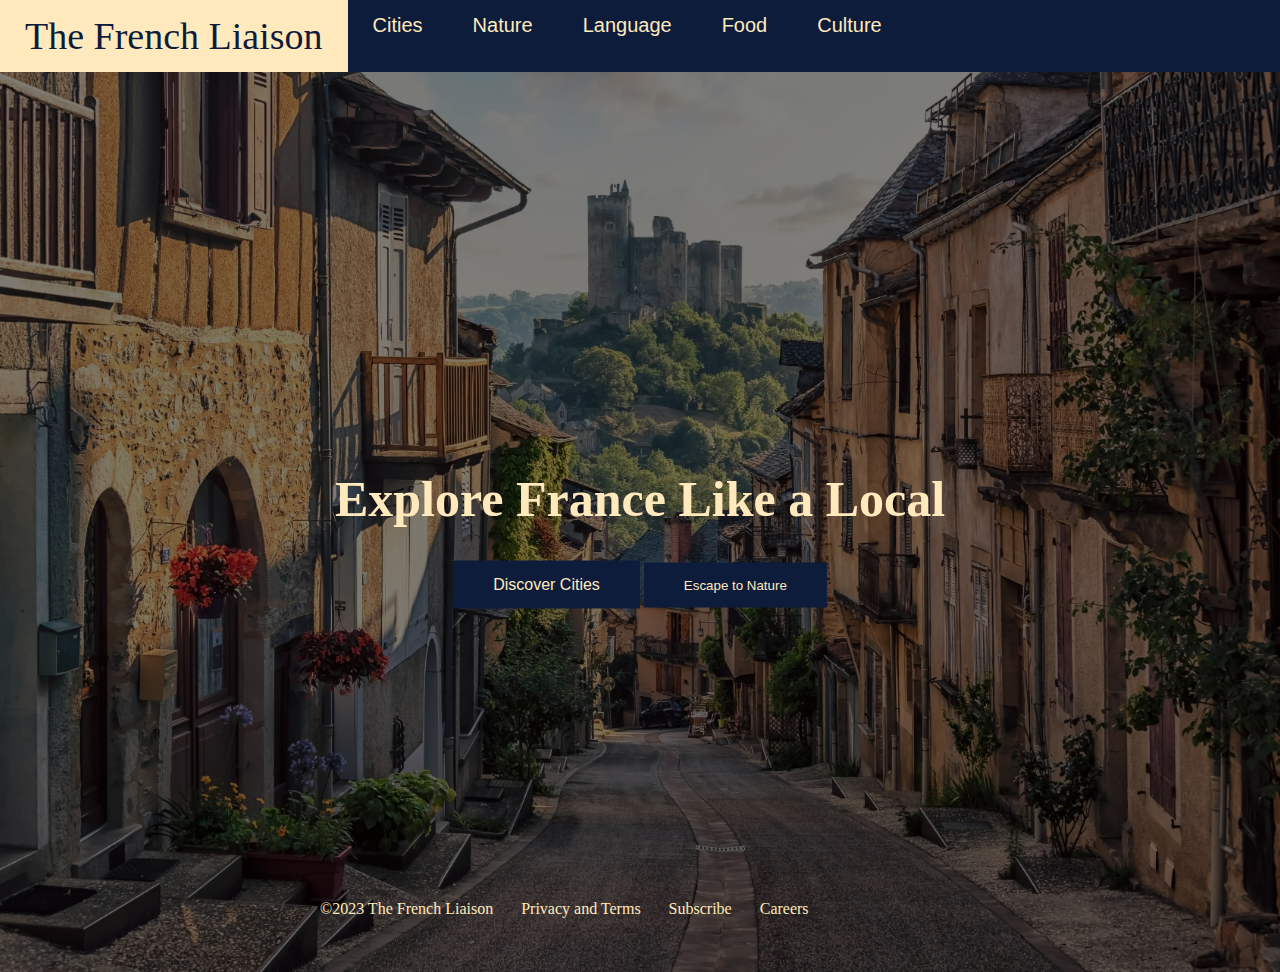
==== index.html @ 562f098b "nav bar" ====
<!DOCTYPE html>
<html>
<head>
<meta name="viewport" content="width=device-width, initial-scale=1">
  <title>The French Liason</title>
    <style>
      .topnav {
        overflow: hidden;
        background-color:#0E1C3C;
      }

      .topnav a {
        float: left;
        color: #FFE9BD;
        text-align: center;
        padding: 14px 25px;
        text-decoration: none;
        font-size: 20px;
      }


      .topnav a:hover {
        background-color: #FFE9BD;
        color:#0E1C3C ;
      }

      .topnav a.active {
        background-color: #0E1C3C;
        color: #FFE9BD;
      }

      body, html {
        height: 100%;
        margin: 0;
        font-family: Georgia, Times, 'Times New Roman', serif;
      }

      .hero-image {
        background-image: linear-gradient(rgba(0, 0, 0, 0.5), rgba(0, 0, 0, 0.5)), url("./assests/images/castlestreet.jpeg");
        height: 100%;
        background-position: center;
        background-repeat: no-repeat;
        background-size: cover;
        position: relative;
      }

      .hero-text {
        text-align: center;
        position: absolute;
        top: 50%;
        left: 50%;
        transform: translate(-50%, -50%);
        color: #FFE9BD;
      }

      .hero-text button {
        border: none;
        outline: 0;
        display: inline-block;
        padding: 15px 40px;
        color: #FFE9BD;
        background-color: #0E1C3C;
        text-align: center;
        cursor: pointer;
      }

      .hero-text button:hover {
        background-color: #FFE9BD;
        color: #0E1C3C;
      }

      .footer {
        text-align: center;
        position: absolute;
        display: inline-block;
        top: 100%;
        left: 25%;
        color: #FFE9BD;    
      }
  </style>
</head>
<body>
    <div class="topnav">
      <a class=".text-logo" style="font-size: 38px; font-family: Georgia, 'Times New Roman', Times, serif;" href="index.html">The French Liaison</a>
			<a href="/cities.html" style="font-family: Verdana, Geneva, Tahoma, sans-serif;">Cities</a>
			<a href="/nature.html" style="font-family: Verdana, Geneva, Tahoma, sans-serif;">Nature</a>
			<a href="/language.html"style= "font-family: Verdana, Geneva, Tahoma, sans-serif;" >Language</a>
			<a href="/food.html"style= "font-family: Verdana, Geneva, Tahoma, sans-serif;" >Food</a>
			<a href="/culture.html"style= "font-family: Verdana, Geneva, Tahoma, sans-serif;" >Culture</a>
      </div>

<div class="hero-image">
  <div class="hero-text">
    <h1 style="font-size:50px">Explore France Like a Local</h1>
    <button href="/cities.html" style="font-size:16px" > Discover Cities</button>
    <button href="/nature.html" font-size:16px">Escape to Nature</button>
  </div>
</div>
  <footer class="footer" >©2023 The French Liaison &nbsp;&nbsp;&nbsp;&nbsp;&nbsp; Privacy and Terms &nbsp;&nbsp;&nbsp;&nbsp;&nbsp; Subscribe &nbsp;&nbsp;&nbsp;&nbsp;&nbsp; Careers</footer>  
</body>
</html>
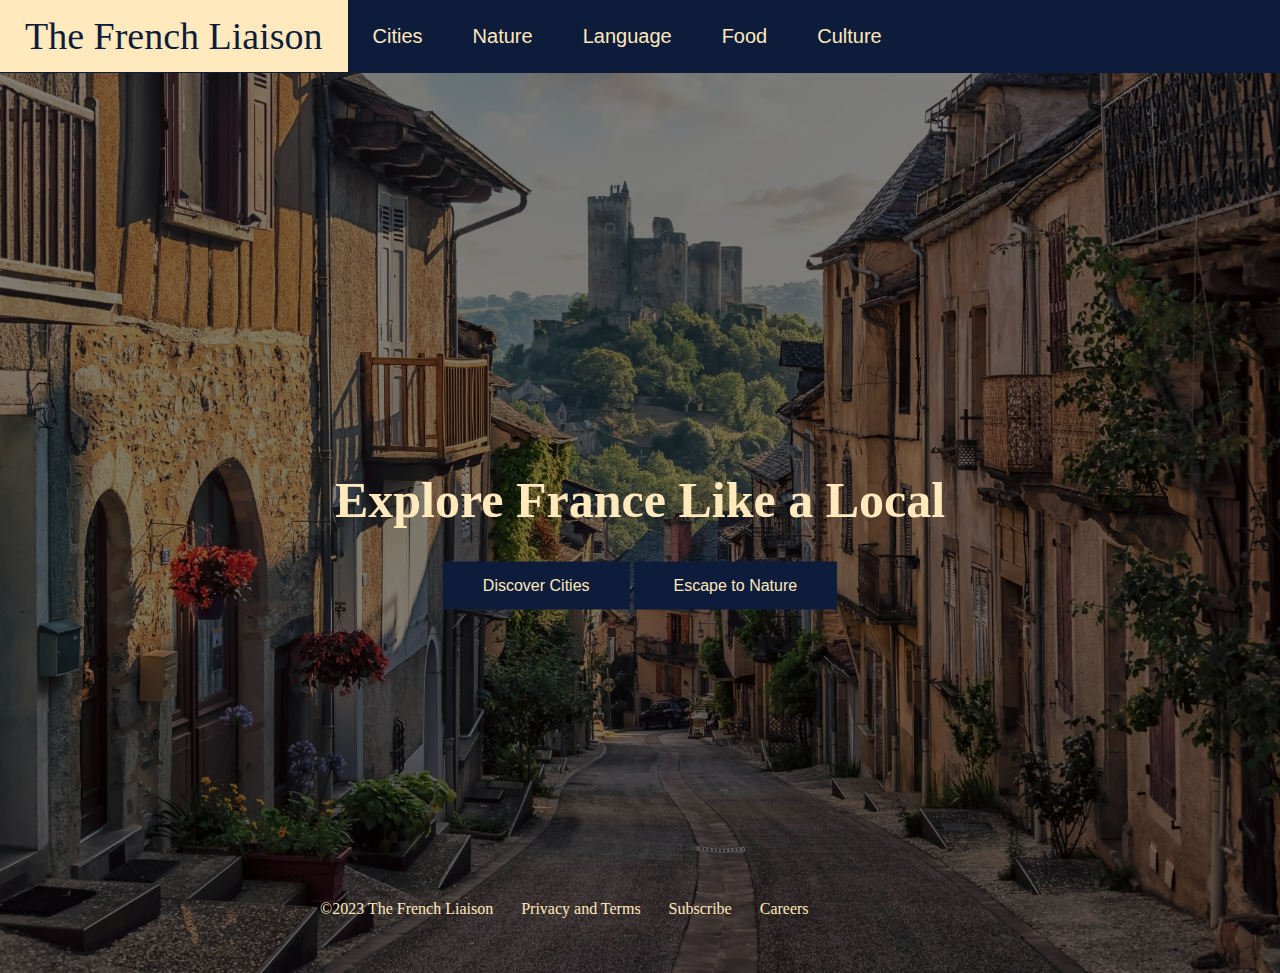
==== commit 54517721: "nav bar" ====
--- a/index.html
+++ b/index.html
@@ -82,18 +82,18 @@
 <body>
     <div class="topnav">
       <a class=".text-logo" style="font-size: 38px; font-family: Georgia, 'Times New Roman', Times, serif;" href="index.html">The French Liaison</a>
-			<a href="/cities.html" style="font-family: Verdana, Geneva, Tahoma, sans-serif;">Cities</a>
-			<a href="/nature.html" style="font-family: Verdana, Geneva, Tahoma, sans-serif;">Nature</a>
-			<a href="/language.html"style= "font-family: Verdana, Geneva, Tahoma, sans-serif;" >Language</a>
-			<a href="/food.html"style= "font-family: Verdana, Geneva, Tahoma, sans-serif;" >Food</a>
-			<a href="/culture.html"style= "font-family: Verdana, Geneva, Tahoma, sans-serif;" >Culture</a>
+			<a href="/cities.html" style="padding: 25px; font-family:  Verdana, Geneva, Tahoma, sans-serif;">Cities</a>
+			<a href="/nature.html" style="padding: 25px; font-family: Verdana, Geneva, Tahoma, sans-serif;">Nature</a>
+			<a href="/language.html"style= "padding: 25px; font-family: Verdana, Geneva, Tahoma, sans-serif;" >Language</a>
+			<a href="/food.html"style= "padding: 25px; font-family: Verdana, Geneva, Tahoma, sans-serif;" >Food</a>
+			<a href="/culture.html"style= "padding: 25px; font-family: Verdana, Geneva, Tahoma, sans-serif;" >Culture</a>
       </div>
 
 <div class="hero-image">
   <div class="hero-text">
     <h1 style="font-size:50px">Explore France Like a Local</h1>
-    <button href="/cities.html" style="font-size:16px" > Discover Cities</button>
-    <button href="/nature.html" font-size:16px">Escape to Nature</button>
+    <button href="/cities.html" style="font-size:16px"> Discover Cities</button>
+    <button href="/nature.html" style="font-size:16px">Escape to Nature</button>
   </div>
 </div>
   <footer class="footer" >©2023 The French Liaison &nbsp;&nbsp;&nbsp;&nbsp;&nbsp; Privacy and Terms &nbsp;&nbsp;&nbsp;&nbsp;&nbsp; Subscribe &nbsp;&nbsp;&nbsp;&nbsp;&nbsp; Careers</footer>  
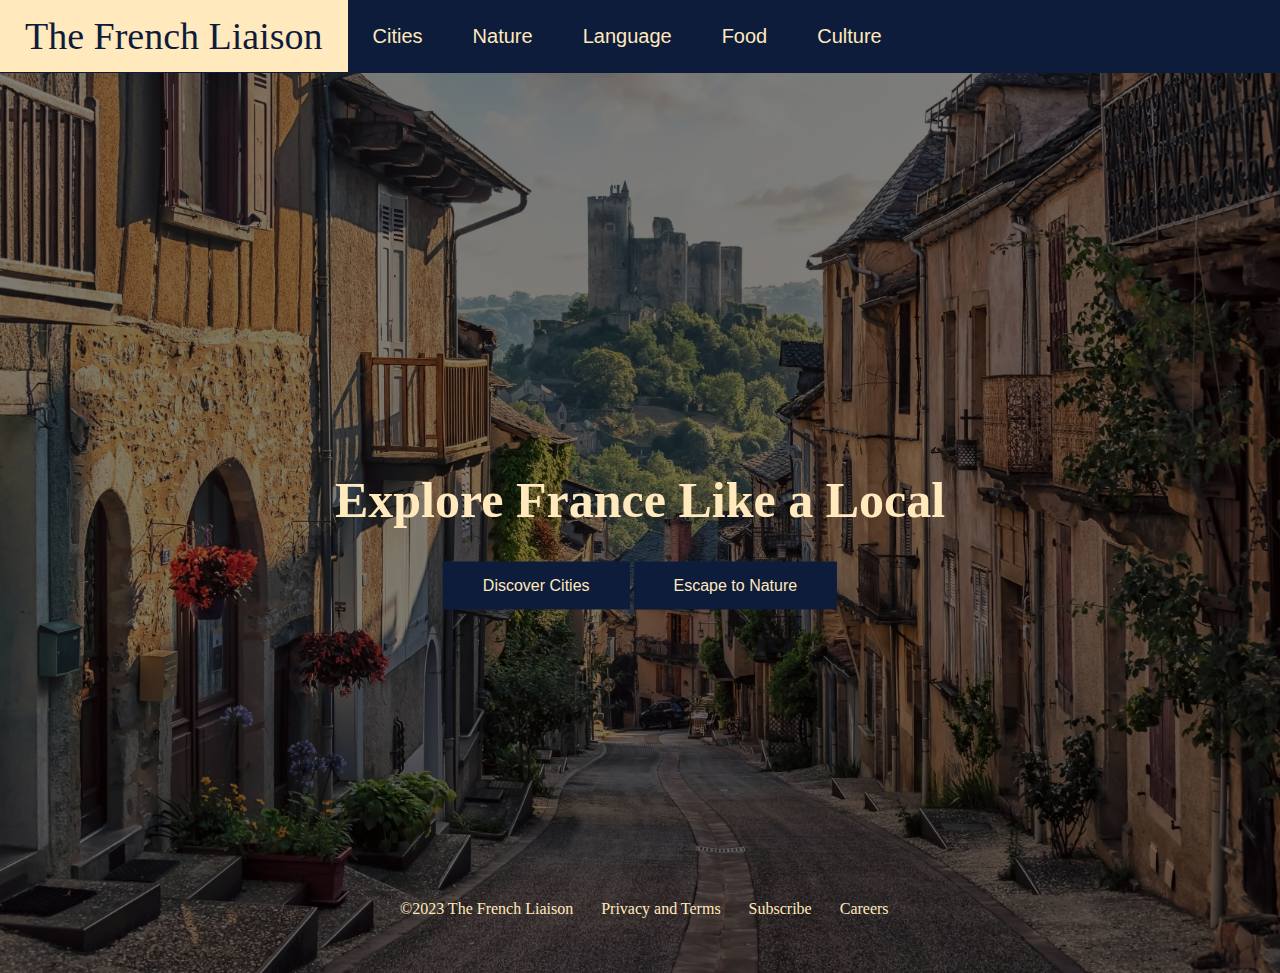
==== commit 6dd89c2e: "footer" ====
--- a/index.html
+++ b/index.html
@@ -82,12 +82,12 @@
 <body>
     <div class="topnav">
       <a class=".text-logo" style="font-size: 38px; font-family: Georgia, 'Times New Roman', Times, serif;" href="index.html">The French Liaison</a>
-			<a href="/cities.html" style="padding: 25px; font-family:  Verdana, Geneva, Tahoma, sans-serif;">Cities</a>
-			<a href="/nature.html" style="padding: 25px; font-family: Verdana, Geneva, Tahoma, sans-serif;">Nature</a>
-			<a href="/language.html"style= "padding: 25px; font-family: Verdana, Geneva, Tahoma, sans-serif;" >Language</a>
-			<a href="/food.html"style= "padding: 25px; font-family: Verdana, Geneva, Tahoma, sans-serif;" >Food</a>
-			<a href="/culture.html"style= "padding: 25px; font-family: Verdana, Geneva, Tahoma, sans-serif;" >Culture</a>
-      </div>
+			<a href="cities.html" style="padding: 25px; font-family:  Verdana, Geneva, Tahoma, sans-serif;">Cities</a>
+			<a href="nature.html" style="padding: 25px; font-family: Verdana, Geneva, Tahoma, sans-serif;">Nature</a>
+			<a href="language.html"style= "padding: 25px; font-family: Verdana, Geneva, Tahoma, sans-serif;" >Language</a>
+			<a href="food.html"style= "padding: 25px; font-family: Verdana, Geneva, Tahoma, sans-serif;" >Food</a>
+			<a href="culture.html"style= "padding: 25px; font-family: Verdana, Geneva, Tahoma, sans-serif;" >Culture</a>
+    </div>
 
 <div class="hero-image">
   <div class="hero-text">
@@ -96,6 +96,6 @@
     <button href="/nature.html" style="font-size:16px">Escape to Nature</button>
   </div>
 </div>
-  <footer class="footer" >©2023 The French Liaison &nbsp;&nbsp;&nbsp;&nbsp;&nbsp; Privacy and Terms &nbsp;&nbsp;&nbsp;&nbsp;&nbsp; Subscribe &nbsp;&nbsp;&nbsp;&nbsp;&nbsp; Careers</footer>  
+  <footer class="footer" style="padding-left: 80px;" >©2023 The French Liaison &nbsp;&nbsp;&nbsp;&nbsp;&nbsp; Privacy and Terms &nbsp;&nbsp;&nbsp;&nbsp;&nbsp; Subscribe &nbsp;&nbsp;&nbsp;&nbsp;&nbsp; Careers</footer>  
 </body>
 </html>